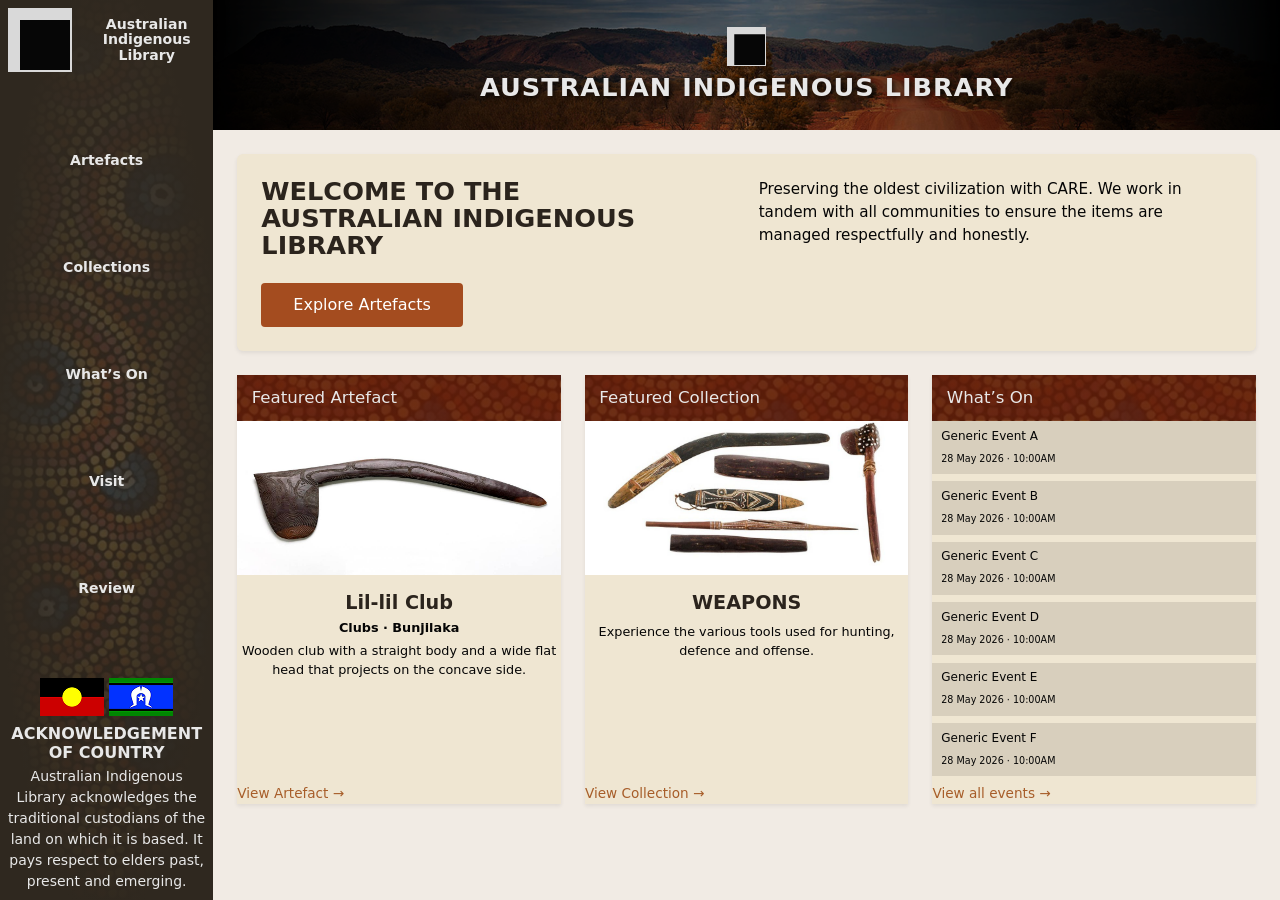
==== index.html @ dba42fb8 "feat(artefact): Added Artefact page" ====
﻿<!DOCTYPE html>

<!--
For purposes of this project, index will be used as the home page as this project is not using a backend loader like Flask or Laravel.
-->

<html lang="en">
    <!-- Setup -->
    <head>
        <meta charset="UTF-8">
        <meta name="viewport" content="width=device-width, initial-scale=1, shrink-to-fit=no">

        <title>Home</title>
        <link rel="icon" type="image/x-icon" href="images/logo/favicon.ico">

        <link href="https://cdn.jsdelivr.net/npm/bootstrap@5.3.8/dist/css/bootstrap.min.css" rel="stylesheet" integrity="sha384-sRIl4kxILFvY47J16cr9ZwB07vP4J8+LH7qKQnuqkuIAvNWLzeN8tE5YBujZqJLB" crossorigin="anonymous">
        <link rel="stylesheet" type="text/css" href="css/style.css">
    </head>
    <!-- End of Setup -->

    <body>
        <div class="container-fluid m-0 p-0">
            <div class="row m-0 p-0">
                <!-- Navbar -->
                <div class="col-sm-12 col-md-4 col-xl-2 m-0 p-0">
                    <nav class="sidebar d-flex flex-column">
                        <img class="sidebar-background-image" src="images/sidebar/ail_background_sidebar.png" alt="Background Image">
                            <div class="container-fluid m-0 p-2 sidebar-content d-flex flex-column h-100">
                            <div class="row">
                                <div class="col sidebar-brand">
                                    <a class="d-flex align-items-center gap-3 text-decoration-none" href="index.html">
                                        <img src="images/logo/ail_logo.png" alt="Logo" class="d-inline-block">
                                        <h1 class="fw-bold m-0 text-decoration-none justify-content-center align-items-center text-center">
                                            Australian Indigenous <br>Library
                                        </h1>
                                    </a>
                                </div>
                            </div>

                            <div class="row flex-grow-1">
                                <div class="col d-flex align-items-center text-center justify-content-center">
                                    <ul class="nav flex-column text-center h-100 d-flex justify-content-evenly">
                                        <li class="nav-item">
                                            <a class="nav-link fw-bold" href="pages/artefacts.html">Artefacts</a>
                                        </li>
                                        <li class="nav-item">
                                            <a class="nav-link fw-bold" href="#">Collections</a>
                                        </li>
                                        <li class="nav-item">
                                            <a class="nav-link fw-bold" href="#">What’s On</a>
                                        </li>
                                        <li class="nav-item">
                                            <a class="nav-link fw-bold" href="#">Visit</a>
                                        </li>
                                        <li class="nav-item">
                                            <a class="nav-link fw-bold" href="pages/review.html">Review</a>
                                        </li>
                                    </ul>
                                </div>
                            </div>

                            <div class="row mt-auto">
                                <div class="col">
                                    <div class="justifyiy-content-center align-items-center text-center small">
                                        <div class="gap-1 mb-2">
                                            <img src="images/flags/img_aboriginal_flag.png" alt="Aboriginal Flag">
                                            <img src="images/flags/img_torres_flag.png" alt="Torres Strait Flag">
                                        </div>

                                        <h2 class="fw-bold fs-6 mb-1">ACKNOWLEDGEMENT OF COUNTRY</h2>
                                        <p class="m-0">
                                            Australian Indigenous Library acknowledges the traditional custodians
                                            of the land on which it is based. It pays respect to
                                            elders past, present and emerging.
                                        </p>
                                    </div>
                                </div>
                            </div>
                        </div>
                    </nav>
                </div>
                <!-- End of Navbar -->

                <!-- Page Content -->
                <div class="col m-0 p-0"> <!-- This is a very dirty workaround but I am too tired to fix this -->
                    <main class="container-fluid m-0 p-0 page-content">

                        <section class="row m-0 p-0">
                            <div class="col-12 m-0 p-0">
                                <div class="banner-wrapper">
                                    <img src="images/banners/ail_landing_banner.png" alt="Australian Landscape">

                                    <div class="banner-overlay text-center">
                                        <img src="images/logo/ail_logo.png" alt="Logo" class="banner-logo">
                                        <h1 class="fw-bold text-uppercase m-0">
                                            Australian Indigenous Library
                                        </h1>
                                    </div>
                                </div>
                            </div>
                        </section>

                        <div class="container-fluid px-4 py-4">

                            <section class="welcome-card shadow-sm mb-4">
                                <div class="row align-items-start">
                                    <div class="col-sm-12 col-md-6">
                                        <h2 class="fw-bold text-uppercase">
                                            Welcome to the<br>
                                            Australian Indigenous Library
                                        </h2>

                                        <a href="pages/artefacts.html" class="btn btn-ail mt-3">
                                            Explore Artefacts
                                        </a>
                                    </div>

                                    <div class="col-sm-12 col-md-6">
                                        <p class="welcome-text">
                                            Preserving the oldest civilization with CARE. We work in
                                            tandem with all communities to ensure the items are
                                            managed respectfully and honestly.
                                        </p>
                                    </div>
                                </div>
                            </section>

                            <!-- Information Cards -->
                            <section class="row g-4">

                                <!-- Featured Artefact -->
                                <div class="col-sm-12 col-md-6 col-xl-4">
                                    <article class="info-card shadow-sm h-100">
                                        <div class="info-card-header">
                                            Featured Artefact
                                        </div>

                                        <div class="info-card-body text-center d-flex flex-column flex-grow-1">
                                            <img src="images/artefacts/artefact_example_image_01.jpg" alt="Featured Artefact" class="info-card-image">

                                            <h3 class="fw-bold mt-3 mb-1">Lil-lil Club</h3>

                                            <p class="fw-bold mb-1">
                                                Clubs · Bunjilaka
                                            </p>

                                            <p class="mb-4">
                                                Wooden club with a straight body and a wide flat head that projects on the concave side.
                                            </p>

                                            <a href="pages/artefacts.html" class="card-link-ail d-inline-block mt-auto text-lg-start">
                                                View Artefact →
                                            </a>
                                        </div>
                                    </article>
                                </div>

                                <!-- Featured Collection -->
                                <div class="col-sm-12 col-md-6 col-xl-4">
                                    <article class="info-card shadow-sm h-100">
                                        <div class="info-card-header">
                                            Featured Collection
                                        </div>

                                        <div class="info-card-body text-center d-flex flex-column flex-grow-1">
                                            <img src="images/collections/collection_example_image_01.jpg" alt="Featured Collection" class="info-card-image">

                                            <h3 class="fw-bold text-uppercase mt-3 mb-2">
                                                Weapons
                                            </h3>

                                            <p class="mb-4">
                                                Experience the various tools used for hunting, defence and offense.
                                            </p>

                                            <a href="#" class="card-link-ail d-inline-block mt-auto text-lg-start">
                                                View Collection →
                                            </a>
                                        </div>
                                    </article>
                                </div>

                                <!-- What's On -->
                                <div class="col-sm-12 col-md-12 col-xl-4">
                                    <article class="info-card shadow-sm h-100">
                                        <div class="info-card-header">
                                            What’s On
                                        </div>

                                        <div class="info-card-body d-flex flex-column flex-grow-1">
                                            <div class="event-item">
                                                <p class="mb-0">Generic Event A</p>
                                                <small>28 May 2026 · 10:00AM</small>
                                            </div>

                                            <div class="event-item">
                                                <p class="mb-0">Generic Event B</p>
                                                <small>28 May 2026 · 10:00AM</small>
                                            </div>

                                            <div class="event-item">
                                                <p class="mb-0">Generic Event C</p>
                                                <small>28 May 2026 · 10:00AM</small>
                                            </div>

                                            <div class="event-item">
                                                <p class="mb-0">Generic Event D</p>
                                                <small>28 May 2026 · 10:00AM</small>
                                            </div>

                                            <div class="event-item">
                                                <p class="mb-0">Generic Event E</p>
                                                <small>28 May 2026 · 10:00AM</small>
                                            </div>

                                            <div class="event-item">
                                                <p class="mb-0">Generic Event F</p>
                                                <small>28 May 2026 · 10:00AM</small>
                                            </div>

                                            <a href="#" class="card-link-ail d-inline-block mt-auto text-lg-start">
                                                View all events →
                                            </a>
                                        </div>
                                    </article>
                                </div>
                            </section>
                        </div>
                    </main>
                </div>
                <!-- End of Page -->
            </div>
        </div>

        <script src="https://cdn.jsdelivr.net/npm/bootstrap@5.3.8/dist/js/bootstrap.bundle.min.js" integrity="sha384-FKyoEForCGlyvwx9Hj09JcYn3nv7wiPVlz7YYwJrWVcXK/BmnVDxM+D2scQbITxI" crossorigin="anonymous"></script>
    </body>
</html>
---- css/style.css ----
﻿/* Variables */
:root {
    /* Background Variables */
    --primary-bg-color: #F1EBE4;
    --secondary-bg-color: #EFE6D2;
    --tertiary-bg-color: #D8CFBD;

    /* Sidebar Variables */
    --sidebar-bg-color: #2F281F;

    /* Header Variables */
    --primary-header-color: #985705;
    --secondary-header-color: #6B230D;
    --tertiary-header-color: #5E1D09;

    /* Button Variables */
    --primary-button-color: #A44C1F;

    /* Text Variables */
    --primary-text-color: #050505;
    --secondary-text-color: #A75D29;
    --primary-header-text-color: #2B241D;
    --secondary-header-text-color: #E8E8E8;
    --muted-text-color: #7B7B7B;

    /* Text Status Variables */
    --text-selected-color: #A75F2B;
    --text-hover-color: #EA8740;
    --text-pressed-color: #633A1D;

}

/* Side note, most rem values are gathered through this handy calculator https://nekocalc.com/px-to-rem-converter */

/* Global Sets */
html,
body
{
    background-color: var(--primary-bg-color);
}

h1,
h3
{
    color: var(--primary-header-text-color)
}

h2,
h4
{
    color: var(--secondary-header-text-color)
}

p,
a
{
    --primary-text-color: #050505;
    text-decoration: none;
}

/* Sidebar */
.sidebar {
    min-height: 100vh;
    height: 100%;
    margin: 0;
    position: relative;
    overflow: hidden;

    background: var(--sidebar-bg-color);
    color: var(--secondary-header-text-color);
}

.sidebar-background-image {
    position: absolute;
    inset: 0;

    width: 100%;
    height: 100%;

    object-fit: cover;
    object-position: center;

    opacity: 0.2;
    z-index: 0;
}

.sidebar::after
{
    content: "";
    position: absolute;
    inset: 0;

    background: radial-gradient(transparent 0%, var(--sidebar-bg-color) 75%);

    z-index: 1;
    pointer-events: none;
}

.sidebar > *:not(.sidebar-background-image) {
    position: relative;
    z-index: 2;
}


.sidebar .nav-link {
    color: var(--secondary-header-text-color);
    font-size: clamp(0.75rem, 1.1vw, 1.35rem);
    text-decoration: none;
}

.sidebar .nav-link:hover {
    color: var(--text-hover-color);

}

.sidebar .nav-link:active {
    color: var(--text-pressed-color);
}

.sidebar .nav-link.active {
    color: var(--text-selected-color);
}

.sidebar-brand h1 {
    color: var(--secondary-header-text-color);
    font-size: clamp(0.75rem, 1.1vw, 1.35rem);
    line-height: 1.1;
}
/* End of Sidebar */

/* Landing Page */
.page-content {
    min-height: 100vh;
    background-color: var(--primary-bg-color);
}

.banner-wrapper {
    position: relative;
    width: 100%;
    height: clamp(90px, 12vw, 130px);
    overflow: hidden;
}

.banner-wrapper > img {
    width: 100%;
    height: 100%;
    object-fit: cover;
    display: block;
    filter: brightness(65%);
}

.banner-overlay {
    position: absolute;
    inset: 0;

    display: flex;
    flex-direction: column;
    justify-content: center;
    align-items: center;

    color: var(--secondary-header-text-color);
    text-shadow: 2px 2px 5px rgba(0, 0, 0, 0.75);
}

.banner-logo {
    width: clamp(28px, 3vw, 46px);
    height: clamp(28px, 3vw, 46px);
    object-fit: contain;
    margin-bottom: 0.4rem;
}

.banner-overlay h1 {
    color: var(--secondary-header-text-color);
    font-size: clamp(1.1rem, 2vw, 1.8rem);
    letter-spacing: 1px;
}

.welcome-card {
    background-color: var(--secondary-bg-color);
    border-radius: 6px;
    padding: clamp(1rem, 2vw, 1.5rem);
}

.welcome-card h2 {
    color: var(--primary-header-text-color);
    font-size: clamp(1.35rem, 2vw, 2rem);
    line-height: 1.05;
}

.welcome-text {
    font-size: clamp(0.95rem, 1vw, 1.15rem);
    color: var(--primary-text-color);
}

.btn-ail {
    background-color: var(--primary-button-color);
    color: white;
    border: none;
    padding: 0.65rem 2rem;
    border-radius: 4px;
}

.btn-ail:hover {
    background-color: var(--secondary-header-color);
    color: white;
}

.info-card {
    background-color: var(--secondary-bg-color);
    overflow: hidden;

    display: flex;
    flex-direction: column;
}

.info-card-header {
    padding: 0.65rem 0.9rem;

    background: linear-gradient(rgba(94, 29, 9, 0.9), rgba(94, 29, 9, 0.9)), url("../images/sidebar/ail_background_sidebar.png");
    background-size: cover;
    background-position: center;

    color: var(--secondary-header-text-color);
    font-size: clamp(1rem, 1.3vw, 1.35rem);
}

.info-card-body {
    display: flex;
    flex-direction: column;
    flex-grow: 1;
}

.info-card-image {
    width: 100%;
    height: clamp(110px, 12vw, 170px);
    object-fit: cover;
    background-color: white;
    display: block;
}

.info-card h3 {
    color: var(--primary-header-text-color);
    font-size: clamp(1rem, 1.5vw, 1.7rem);
}

.info-card p {
    color: var(--primary-text-color);
    font-size: clamp(0.8rem, 0.9vw, 1rem);
}

.card-link-ail {
    color: var(--secondary-text-color);
    text-decoration: none;
    font-size: clamp(0.85rem, 0.9vw, 1rem);
}

.card-link-ail:hover {
    color: var(--text-hover-color);
}

.event-item {
    background-color: var(--tertiary-bg-color);
    padding: 0.35rem 0.55rem;
    margin-bottom: 0.45rem;
}

.event-item p {
    font-size: clamp(0.75rem, 0.8vw, 0.9rem);
    color: var(--primary-text-color);
}

.event-item small {
    color: var(--primary-text-color);
    font-size: clamp(0.6rem, 0.65vw, 0.75rem);
}
/* End of Landing Page */

/* Artefact Page */
.artefacts-page {
    min-height: 100vh;
    background-color: var(--primary-bg-color);
}

.artefacts-header h1 {
    color: var(--primary-header-text-color);
    font-size: clamp(2rem, 3vw, 3rem);
    line-height: 1;
}

.artefacts-header p {
    color: var(--primary-text-color);
    font-size: clamp(0.9rem, 1vw, 1rem);
    max-width: 520px;
}

.artefact-search {
    background-color: transparent;
    border: 1px solid var(--primary-header-text-color);
    border-radius: 6px;
    color: var(--primary-text-color);
}

.artefact-search::placeholder {
    color: var(--muted-text-color);
}

.artefact-control-btn {
    background-color: transparent;
    border: 1px solid var(--primary-header-text-color);
    border-radius: 6px;
    color: var(--muted-text-color);
}

.artefact-control-btn:hover {
    background-color: var(--secondary-bg-color);
    color: var(--primary-header-text-color);
}


.artefact-card {
    position: relative;
    overflow: hidden;
    border-radius: 6px;
    background-color: var(--secondary-bg-color);
}

.artefact-card img {
    width: 100%;
    height: clamp(120px, 10vw, 150px); /* Very awkward values, but I give up */
    object-fit: cover;
    display: block;
    background-color: white;
}

.artefact-card-body {
    padding: 0.7rem;
}

.artefact-card-body h2 {
    color: var(--primary-text-color);
    font-size: clamp(1rem, 1.1vw, 1.35rem);
}

.artefact-mob {
    color: var(--secondary-text-color);
    font-size: clamp(0.75rem, 0.8vw, 0.9rem);
    font-weight: 600;
}

.artefact-description {
    color: var(--primary-text-color);
    font-size: clamp(0.75rem, 0.8vw, 0.9rem);
    line-height: 1.1;
    margin-bottom: 1.8rem;
}

.artefact-link {
    color: var(--secondary-text-color);
    text-decoration: none;
    font-size: clamp(0.75rem, 0.8vw, 0.9rem);
}

.artefact-link:hover {
    color: var(--text-hover-color);
}

.restricted-card img,
.restricted-card .artefact-card-body {
    filter: blur(4px);
}

.restricted-overlay {
    position: absolute;
    inset: 0;
    z-index: 2;

    display: flex;
    flex-direction: column;
    justify-content: center;
    align-items: center;

    text-align: center;
    padding: 1rem;
    background-color: rgba(239, 230, 210, 0.35);
}

.restricted-overlay h2 {
    color: #7a0000;
    font-size: clamp(0.95rem, 1vw, 1.2rem);
    letter-spacing: 0.5px;
}

.restricted-btn {
    background-color: var(--primary-button-color);
    color: white;
    border: none;
    padding: 0.35rem 2rem;
    border-radius: 6px;
    margin-top: 0.4rem;
}

.restricted-btn:hover {
    background-color: var(--secondary-header-color);
    color: white;
}
/* End of Artefact Page */
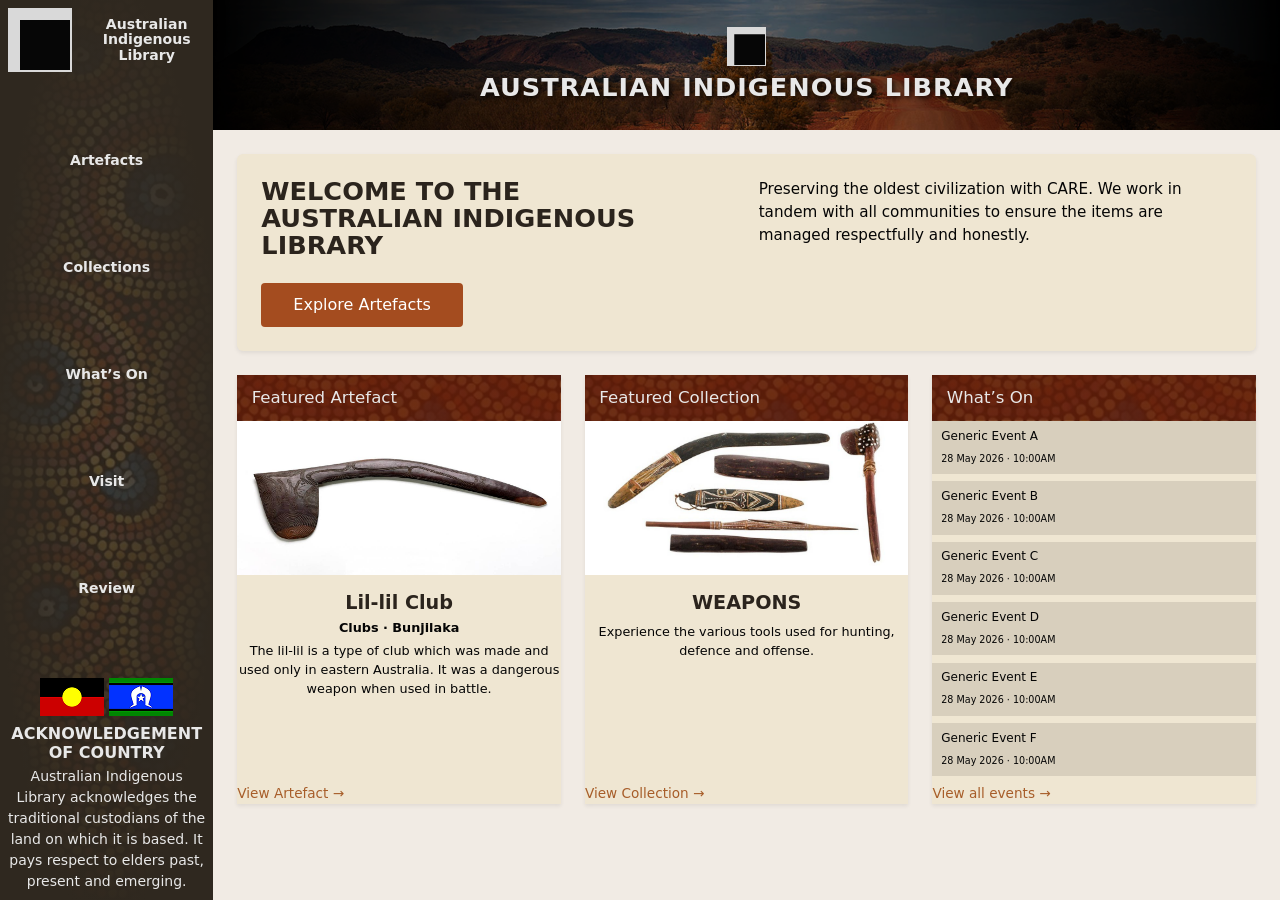
==== commit f75245f5: "feat(artefact_view): Added Artefact view page" ====
--- a/index.html
+++ b/index.html
@@ -82,7 +82,7 @@
                 <!-- End of Navbar -->
 
                 <!-- Page Content -->
-                <div class="col m-0 p-0"> <!-- This is a very dirty workaround but I am too tired to fix this -->
+                <div class="col m-0 p-0"> <!-- This is a very dirty workaround to get the columns to not have space between them but I am too tired to fix this -->
                     <main class="container-fluid m-0 p-0 page-content">
 
                         <section class="row m-0 p-0">
@@ -145,7 +145,8 @@
                                             </p>
 
                                             <p class="mb-4">
-                                                Wooden club with a straight body and a wide flat head that projects on the concave side.
+                                                The lil-lil is a type of club which was made and used only in eastern Australia.
+                                                It was a dangerous weapon when used in battle.
                                             </p>
 
                                             <a href="pages/artefacts.html" class="card-link-ail d-inline-block mt-auto text-lg-start">
--- a/css/style.css
+++ b/css/style.css
@@ -15,6 +15,9 @@
 
     /* Button Variables */
     --primary-button-color: #A44C1F;
+    --positive-button-color: #2F6B3A;
+    --negative-button-color: #8B2E2E;
+    --neutral-button-color: #D6A24A;
 
     /* Text Variables */
     --primary-text-color: #050505;
@@ -59,7 +62,8 @@
 }
 
 /* Sidebar */
-.sidebar {
+.sidebar
+{
     min-height: 100vh;
     height: 100%;
     margin: 0;
@@ -70,7 +74,8 @@
     color: var(--secondary-header-text-color);
 }
 
-.sidebar-background-image {
+.sidebar-background-image
+{
     position: absolute;
     inset: 0;
 
@@ -96,32 +101,38 @@
     pointer-events: none;
 }
 
-.sidebar > *:not(.sidebar-background-image) {
+.sidebar > *:not(.sidebar-background-image)
+{
     position: relative;
     z-index: 2;
 }
 
 
-.sidebar .nav-link {
+.sidebar .nav-link
+{
     color: var(--secondary-header-text-color);
     font-size: clamp(0.75rem, 1.1vw, 1.35rem);
     text-decoration: none;
 }
 
-.sidebar .nav-link:hover {
+.sidebar .nav-link:hover
+{
     color: var(--text-hover-color);
 
 }
 
-.sidebar .nav-link:active {
+.sidebar .nav-link:active
+{
     color: var(--text-pressed-color);
 }
 
-.sidebar .nav-link.active {
+.sidebar .nav-link.active
+{
     color: var(--text-selected-color);
 }
 
-.sidebar-brand h1 {
+.sidebar-brand h1
+{
     color: var(--secondary-header-text-color);
     font-size: clamp(0.75rem, 1.1vw, 1.35rem);
     line-height: 1.1;
@@ -129,19 +140,22 @@
 /* End of Sidebar */
 
 /* Landing Page */
-.page-content {
+.page-content
+{
     min-height: 100vh;
     background-color: var(--primary-bg-color);
 }
 
-.banner-wrapper {
+.banner-wrapper
+{
     position: relative;
     width: 100%;
     height: clamp(90px, 12vw, 130px);
     overflow: hidden;
 }
 
-.banner-wrapper > img {
+.banner-wrapper > img
+{
     width: 100%;
     height: 100%;
     object-fit: cover;
@@ -149,7 +163,8 @@
     filter: brightness(65%);
 }
 
-.banner-overlay {
+.banner-overlay
+{
     position: absolute;
     inset: 0;
 
@@ -162,37 +177,43 @@
     text-shadow: 2px 2px 5px rgba(0, 0, 0, 0.75);
 }
 
-.banner-logo {
+.banner-logo
+{
     width: clamp(28px, 3vw, 46px);
     height: clamp(28px, 3vw, 46px);
     object-fit: contain;
     margin-bottom: 0.4rem;
 }
 
-.banner-overlay h1 {
+.banner-overlay h1
+{
     color: var(--secondary-header-text-color);
     font-size: clamp(1.1rem, 2vw, 1.8rem);
     letter-spacing: 1px;
 }
 
-.welcome-card {
+.welcome-card
+{
     background-color: var(--secondary-bg-color);
     border-radius: 6px;
     padding: clamp(1rem, 2vw, 1.5rem);
 }
 
-.welcome-card h2 {
+.welcome-card h2
+{
     color: var(--primary-header-text-color);
     font-size: clamp(1.35rem, 2vw, 2rem);
     line-height: 1.05;
 }
 
-.welcome-text {
+.welcome-text
+{
     font-size: clamp(0.95rem, 1vw, 1.15rem);
     color: var(--primary-text-color);
 }
 
-.btn-ail {
+.btn-ail
+{
     background-color: var(--primary-button-color);
     color: white;
     border: none;
@@ -200,12 +221,14 @@
     border-radius: 4px;
 }
 
-.btn-ail:hover {
+.btn-ail:hover
+{
     background-color: var(--secondary-header-color);
     color: white;
 }
 
-.info-card {
+.info-card
+{
     background-color: var(--secondary-bg-color);
     overflow: hidden;
 
@@ -213,7 +236,8 @@
     flex-direction: column;
 }
 
-.info-card-header {
+.info-card-header
+{
     padding: 0.65rem 0.9rem;
 
     background: linear-gradient(rgba(94, 29, 9, 0.9), rgba(94, 29, 9, 0.9)), url("../images/sidebar/ail_background_sidebar.png");
@@ -224,13 +248,15 @@
     font-size: clamp(1rem, 1.3vw, 1.35rem);
 }
 
-.info-card-body {
+.info-card-body
+{
     display: flex;
     flex-direction: column;
     flex-grow: 1;
 }
 
-.info-card-image {
+.info-card-image
+{
     width: 100%;
     height: clamp(110px, 12vw, 170px);
     object-fit: cover;
@@ -238,7 +264,8 @@
     display: block;
 }
 
-.info-card h3 {
+.info-card h3
+{
     color: var(--primary-header-text-color);
     font-size: clamp(1rem, 1.5vw, 1.7rem);
 }
@@ -248,83 +275,97 @@
     font-size: clamp(0.8rem, 0.9vw, 1rem);
 }
 
-.card-link-ail {
+.card-link-ail
+{
     color: var(--secondary-text-color);
     text-decoration: none;
     font-size: clamp(0.85rem, 0.9vw, 1rem);
 }
 
-.card-link-ail:hover {
+.card-link-ail:hover
+{
     color: var(--text-hover-color);
 }
 
-.event-item {
+.event-item
+{
     background-color: var(--tertiary-bg-color);
     padding: 0.35rem 0.55rem;
     margin-bottom: 0.45rem;
 }
 
-.event-item p {
+.event-item p
+{
     font-size: clamp(0.75rem, 0.8vw, 0.9rem);
     color: var(--primary-text-color);
 }
 
-.event-item small {
+.event-item small
+{
     color: var(--primary-text-color);
     font-size: clamp(0.6rem, 0.65vw, 0.75rem);
 }
 /* End of Landing Page */
 
 /* Artefact Page */
-.artefacts-page {
+.artefacts-page
+{
     min-height: 100vh;
     background-color: var(--primary-bg-color);
 }
 
-.artefacts-header h1 {
+.artefacts-header h1
+{
     color: var(--primary-header-text-color);
     font-size: clamp(2rem, 3vw, 3rem);
     line-height: 1;
 }
 
-.artefacts-header p {
+.artefacts-header p
+{
     color: var(--primary-text-color);
     font-size: clamp(0.9rem, 1vw, 1rem);
     max-width: 520px;
 }
 
-.artefact-search {
+.artefact-search
+{
     background-color: transparent;
     border: 1px solid var(--primary-header-text-color);
     border-radius: 6px;
     color: var(--primary-text-color);
 }
 
-.artefact-search::placeholder {
+.artefact-search::placeholder
+{
     color: var(--muted-text-color);
 }
 
-.artefact-control-btn {
+.artefact-control-btn
+{
     background-color: transparent;
     border: 1px solid var(--primary-header-text-color);
     border-radius: 6px;
     color: var(--muted-text-color);
 }
 
-.artefact-control-btn:hover {
+.artefact-control-btn:hover
+{
     background-color: var(--secondary-bg-color);
     color: var(--primary-header-text-color);
 }
 
 
-.artefact-card {
+.artefact-card
+{
     position: relative;
     overflow: hidden;
     border-radius: 6px;
     background-color: var(--secondary-bg-color);
 }
 
-.artefact-card img {
+.artefact-card img
+{
     width: 100%;
     height: clamp(120px, 10vw, 150px); /* Very awkward values, but I give up */
     object-fit: cover;
@@ -332,44 +373,52 @@
     background-color: white;
 }
 
-.artefact-card-body {
+.artefact-card-body
+{
     padding: 0.7rem;
 }
 
-.artefact-card-body h2 {
+.artefact-card-body h2
+{
     color: var(--primary-text-color);
     font-size: clamp(1rem, 1.1vw, 1.35rem);
 }
 
-.artefact-mob {
+.artefact-mob
+{
     color: var(--secondary-text-color);
     font-size: clamp(0.75rem, 0.8vw, 0.9rem);
     font-weight: 600;
 }
 
-.artefact-description {
+.artefact-description
+{
     color: var(--primary-text-color);
     font-size: clamp(0.75rem, 0.8vw, 0.9rem);
     line-height: 1.1;
     margin-bottom: 1.8rem;
 }
 
-.artefact-link {
+.artefact-link
+{
     color: var(--secondary-text-color);
     text-decoration: none;
     font-size: clamp(0.75rem, 0.8vw, 0.9rem);
 }
 
-.artefact-link:hover {
+.artefact-link:hover
+{
     color: var(--text-hover-color);
 }
 
 .restricted-card img,
-.restricted-card .artefact-card-body {
+.restricted-card .artefact-card-body
+{
     filter: blur(4px);
 }
 
-.restricted-overlay {
+.restricted-overlay
+{
     position: absolute;
     inset: 0;
     z-index: 2;
@@ -384,13 +433,14 @@
     background-color: rgba(239, 230, 210, 0.35);
 }
 
-.restricted-overlay h2 {
+.restricted-overlay h2
+{
     color: #7a0000;
     font-size: clamp(0.95rem, 1vw, 1.2rem);
-    letter-spacing: 0.5px;
-}
-
-.restricted-btn {
+}
+
+.restricted-btn
+{
     background-color: var(--primary-button-color);
     color: white;
     border: none;
@@ -399,8 +449,129 @@
     margin-top: 0.4rem;
 }
 
-.restricted-btn:hover {
+.restricted-btn:hover
+{
     background-color: var(--secondary-header-color);
     color: white;
 }
 /* End of Artefact Page */
+
+/* Artefact View Page */
+.artefact-view-page
+{
+    min-height: 100vh;
+    background-color: var(--primary-bg-color);
+}
+
+.artefact-back-btn
+{
+    background-color: var(--primary-button-color);
+    color: var(--secondary-header-text-color);
+    border-radius: 8px;
+    padding: 1rem 2rem;
+    font-size: clamp(1rem, 1.2vw, 1.4rem);
+    font-weight: 700;
+    box-shadow: 0 2px 5px rgba(0, 0, 0, 0.2);
+}
+
+.artefact-back-btn span
+{
+    margin-left: 1rem;
+}
+
+.artefact-back-btn:hover
+{
+    background-color: var(--primary-button-color);
+}
+
+
+.artefact-request-btn,
+.artefact-report-btn {
+    color: var(--secondary-header-text-color);
+    border-radius: 8px;
+    padding: 1rem 2rem;
+    font-size: clamp(0.95rem, 1.1vw, 1.25rem);
+    font-weight: 700;
+    box-shadow: 0 2px 5px rgba(0, 0, 0, 0.25);
+}
+
+.artefact-request-btn {
+    background-color: var(--positive-button-color);
+}
+
+.artefact-request-btn:hover {
+    background-color: var(--primary-button-color);
+    color: white;
+}
+
+.artefact-report-btn {
+    background-color: var(--negative-button-color);
+}
+
+.artefact-report-btn:hover {
+    background-color: var(--primary-button-color);
+    color: white;
+}
+
+.artefact-image-panel {
+    min-height: calc(100vh - 8rem);
+    background-color: rgba(255, 255, 255, 0.35);
+    border-radius: 8px;
+
+    display: flex;
+    justify-content: center;
+    align-items: center;
+
+    padding: 2rem;
+}
+
+.artefact-view-image {
+    width: 100%;
+    max-height: 70vh;
+    object-fit: contain;
+    display: block;
+}
+
+.artefact-info-panel {
+    background-color: rgba(255, 255, 255, 0.35);
+    border-radius: 8px;
+    overflow: hidden;
+}
+
+.artefact-panel-header {
+    background-color: var(--secondary-bg-color);
+    padding: 1.2rem 2rem;
+}
+
+.artefact-panel-header h1 {
+    color: var(--primary-header-text-color);
+    font-size: clamp(1.6rem, 2vw, 2.5rem);
+}
+
+.artefact-panel-body {
+    padding: 2rem;
+}
+
+.artefact-panel-body p {
+    color: var(--primary-text-color);
+    font-size: clamp(1rem, 1.05vw, 1.25rem);
+    line-height: 1.45;
+}
+
+.artefact-panel-body h2 {
+    color: var(--primary-text-color);
+    font-size: clamp(1.2rem, 1.4vw, 1.6rem);
+}
+
+.artefact-description-long {
+    max-width: 95%;
+}
+
+.metadata-item {
+    border-right: 1px solid rgba(47, 40, 31, 0.2);
+}
+
+.metadata-item:last-child {
+    border-right: none;
+}
+/* End of Artefact View Page */
